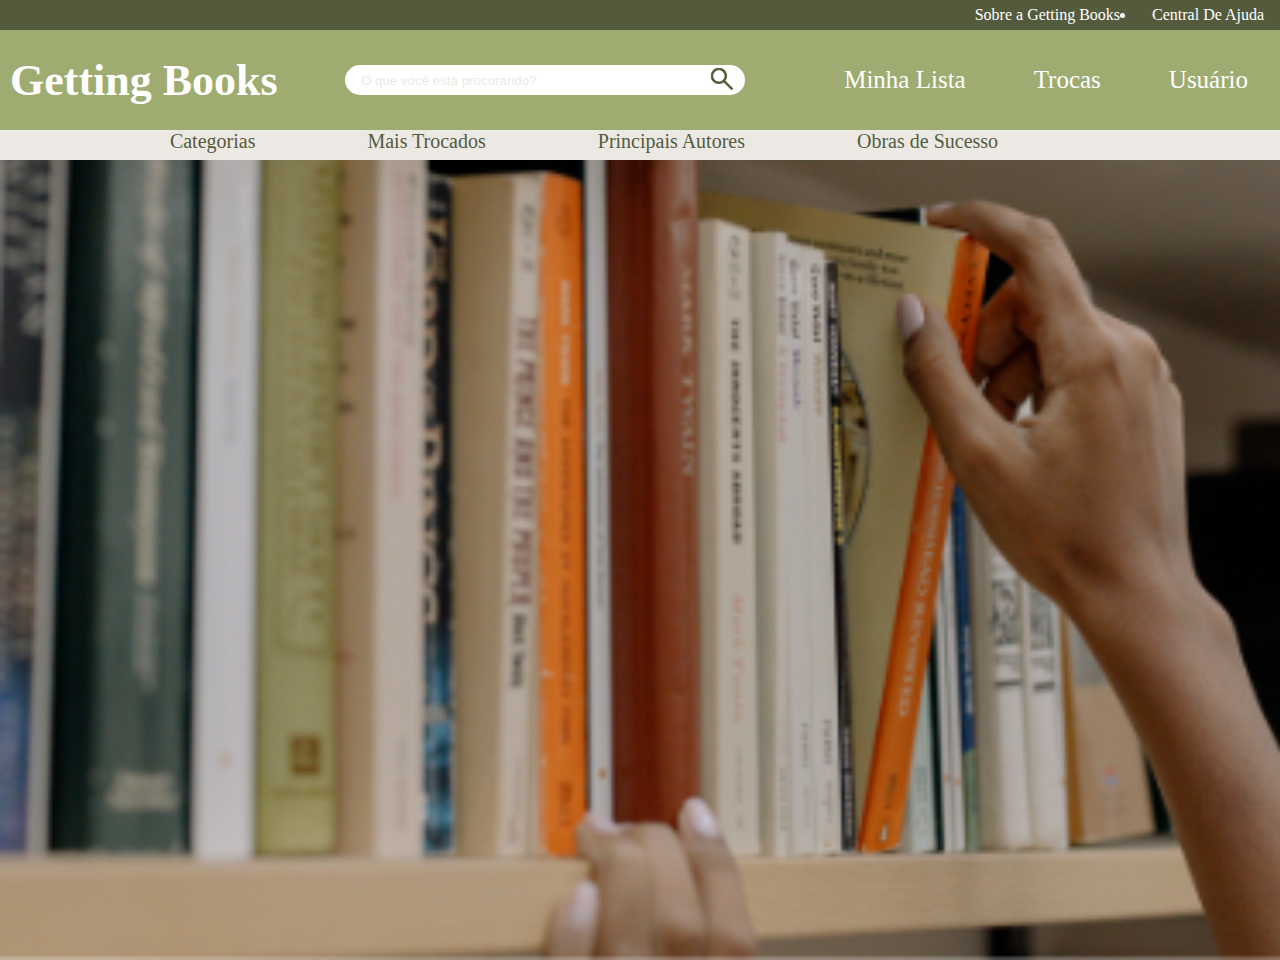
==== index.html @ 9ab5a316 "commit" ====
<!DOCTYPE html>
<html lang="pt-BR">

<head>
    <meta charset="UTF-8">
    <meta name="viewport" content="width=device-width, initial-scale=1.0">
    <title>Getting Bookssss</title>
    <link rel="stylesheet" href="style.css">

</head>

<body>
    <nav class="nav-topo">
        <a href="">Sobre a Getting Books</a>
        <li><a href="">Central De Ajuda</a></li>
    </nav>
    <header>

        <div class="logo">
            <img src="../projeto2/imgs/logo.html " alt="" width="10px">
            <h1>Getting Books</h1>
        </div>
        <form action="" class="caixa-busca">

            <input type="search" name="busca" id="busca" placeholder="O que você está procurando?">
            <button type="submit" id="btn-busca"><img src="../imgs/img1.png" alt="" width="30px"></button>
        </form>
        <div class="links-header">
            <a href=""><img src="../IMGS/favorite.png" alt="" width="30px">Minha Lista</a>
            <a href=""><img src="../IMGS/exchange.png" alt="" width="30px">Trocas</a>
            <a href=""><img src="../IMGS/person.png" alt="" width="30px">Usuário</a>
        </div>
</header>
    <nav class="nav-links">


        <a href="#">Categorias</a>
        <a href="#">Mais Trocados</a>
        <a href="#">Principais Autores</a>
        <a href="#">Obras de Sucesso</a>
    </nav>


        <section id="banner">
            <div id="txt-banner">

</body>

</html>
---- style.css ----
* {
    margin: 0;
    padding: 0;
    box-sizing: border-box;
  }
  
  :root {
    --cor-primaria: #9EAC71;
    --cor-secundaria: #545b3c;
    --cor-tres: #ece9e5;
    --BRANCO: white;
    --preto: black;
  }
  .nav-topo{
    background-color: var(--cor-secundaria);
    display: flex;
    align-items: center;
    justify-content: end;
  height: 30px;
  }
  .nav-topo li{
    color: var(--BRANCO);
  }
  .nav-topo a {
    color: var(--BRANCO);
    text-decoration: none;
    padding: 1rem;
   
  }
  
  header {
    background-color: var(--cor-primaria);
    color: var(--BRANCO);
    display: flex;
    justify-content: space-between;
    align-items: center;
    height: 100px;
  
  }
  
  .logo {
    display: flex;
    align-items: center;
    font-size: 22px;
  }
  
  .caixa-busca {
    display: flex;
    position: relative;
    align-items: center;
  }
  
  #busca {
  
    height: 30px;
    width: 400px;
    border-radius: 20px;
    border: none;
    cursor: pointer;
  
  
  }
  
  .caixa-busca ::placeholder {
    padding-left: 1rem;
    color: var(--cor-tres);
    
  }
  
  #btn-busca {
    background-color: transparent;
    border: none;
    position: absolute;
    right: 2%;
    cursor: pointer;
  
  }
  .links-header :hover{
    color: var(--cor-tres);
   
  }
  .links-header a {
  
    font-size: 25px;
    text-decoration: none;
    margin: 2rem;
    color: var(--BRANCO);
  
  }
  
  .nav-links{
    background-color: var(--cor-tres);
    display: flex;
    justify-content: center;
    height: 30px;
  }
  .nav-links a{
   
    color: var(--cor-secundaria);
    text-decoration: none;
    cursor: pointer;
    font-size: 20px;
    margin-right: 7rem;
   
  }




#banner {
    width: 100%;
    background-image: url("../imgs/Design_sem_nome-removebg-preview.png");
   
    background-size: cover;
    height: 800px;

}
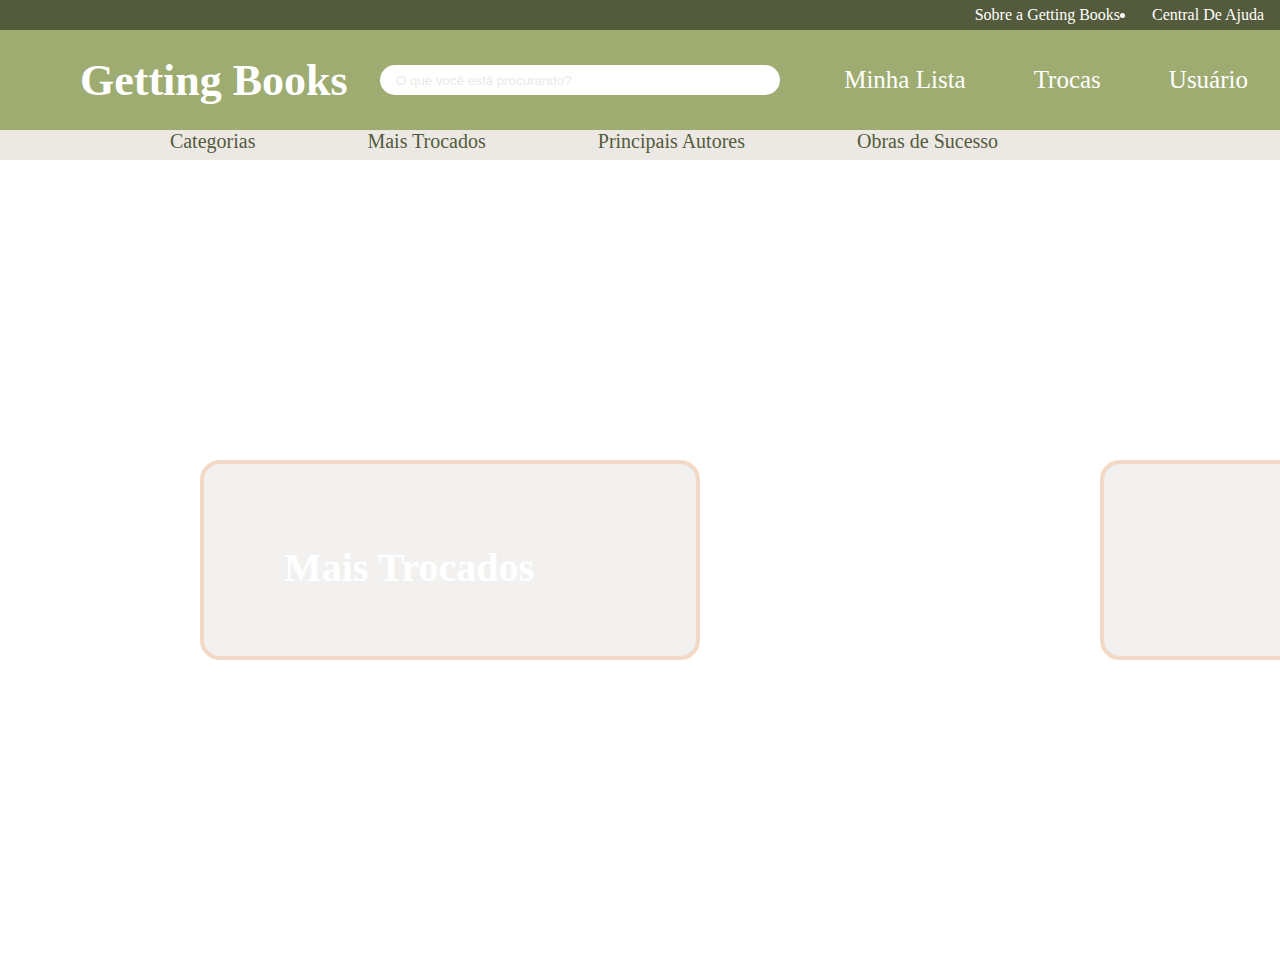
==== commit c89b9f88: "commit" ====
--- a/index.html
+++ b/index.html
@@ -17,17 +17,17 @@
     <header>
 
         <div class="logo">
-            <img src="../projeto2/imgs/logo.html " alt="" width="10px">
+            <img src="../projeto2/imgs/logo.png" alt="" width="80px">
             <h1>Getting Books</h1>
         </div>
         <form action="" class="caixa-busca">
 
             <input type="search" name="busca" id="busca" placeholder="O que você está procurando?">
-            <button type="submit" id="btn-busca"><img src="../imgs/img1.png" alt="" width="30px"></button>
+            <button type="submit" id="btn-busca"><img src="../projeto2/imgs/img1.png" alt="" width="30px"></button>
         </form>
         <div class="links-header">
-            <a href=""><img src="../IMGS/favorite.png" alt="" width="30px">Minha Lista</a>
-            <a href=""><img src="../IMGS/exchange.png" alt="" width="30px">Trocas</a>
+            <a href=""><img src="../projeto2/imgs/favorite.png" alt="" width="30px">Minha Lista</a>
+            <a href=""><img src="../projeto2/imgs/exchange.png" alt="" width="30px">Trocas</a>
             <a href=""><img src="../IMGS/person.png" alt="" width="30px">Usuário</a>
         </div>
 </header>
@@ -42,8 +42,14 @@
 
 
         <section id="banner">
-            <div id="txt-banner">
-
+           
+              
+    
+                <div class="column"><h2 class="text-card">Mais Trocados</h2></div>
+                <div class="column"><h2 id="text-card"></h2></div>
+    
+             
+       </section>
 </body>
 
 </html>--- a/style.css
+++ b/style.css
@@ -10,6 +10,7 @@
     --cor-tres: #ece9e5;
     --BRANCO: white;
     --preto: black;
+    --cor-dois:#eac1a3;
   }
   .nav-topo{
     background-color: var(--cor-secundaria);
@@ -109,9 +110,35 @@
 
 #banner {
     width: 100%;
-    background-image: url("../imgs/Design_sem_nome-removebg-preview.png");
+    background-image: url("../projeto2/imgs/Design_sem_nome-removebg-preview.png");
    
     background-size: cover;
     height: 800px;
+    display:grid;
+    grid-template-columns: repeat(2,1fr);
+    
 
 }
+
+.column{
+  
+  align-items: center;
+  font-weight: bold;
+  padding: px;
+  margin: 300px 200px;
+  background-color: var(--cor-tres);
+  border-radius: 20px;
+  width: 500px;
+  height: 200px;
+  opacity: 60%;
+  border:4px solid var(--cor-dois);
+ 
+
+}
+.text-card{
+ color: var(--BRANCO);
+
+ padding: 80px;
+ font-size: 40px;
+ font-family: Georgia, 'Times New Roman', Times, serif;
+}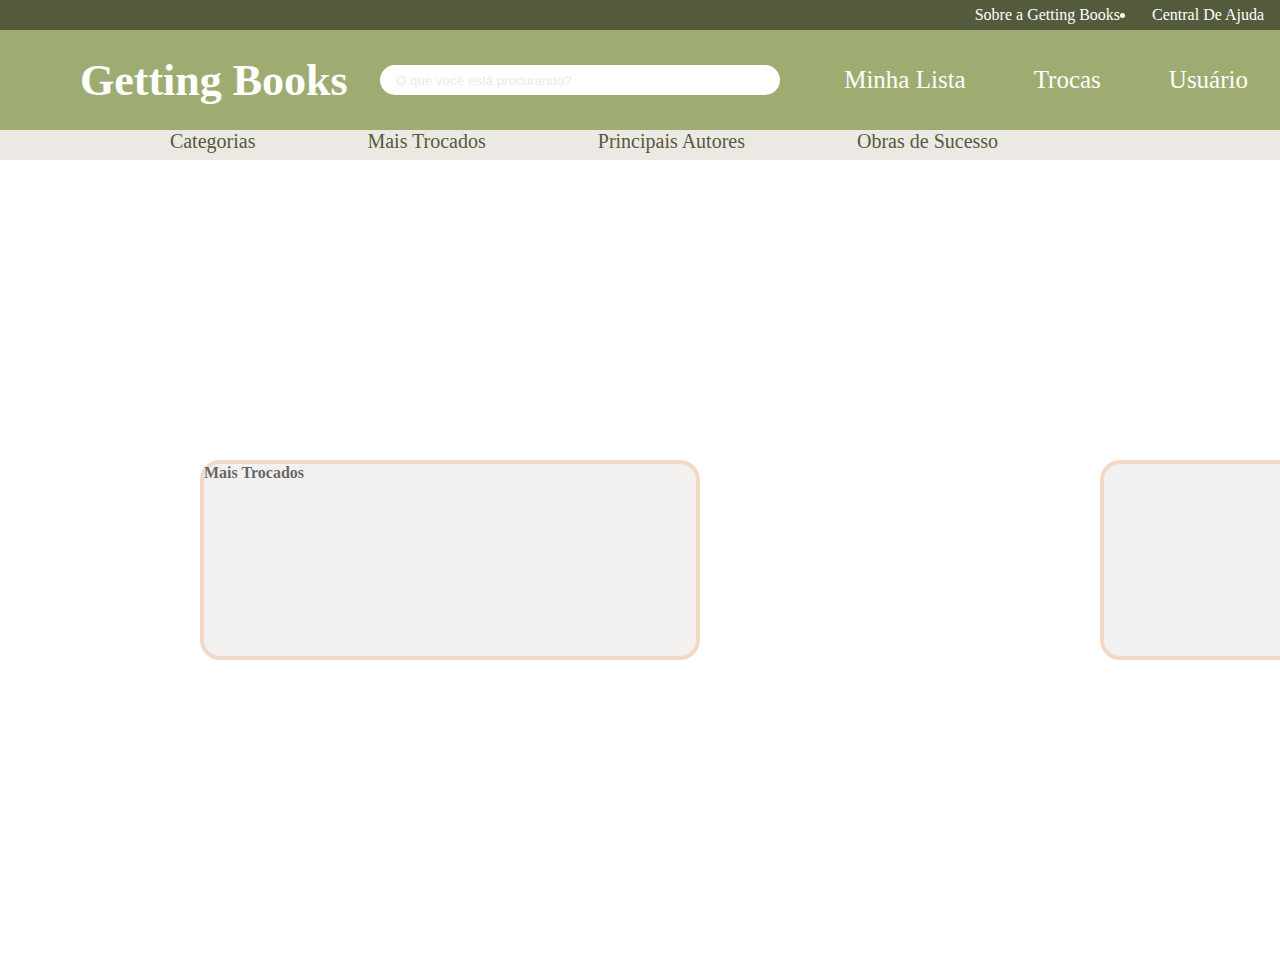
==== commit 60bda849: "commit" ====
--- a/index.html
+++ b/index.html
@@ -45,7 +45,10 @@
            
               
     
-                <div class="column"><h2 class="text-card">Mais Trocados</h2></div>
+                <div class="column"
+                
+                <h2>Mais Trocados</h2>
+        </div>
                 <div class="column"><h2 id="text-card"></h2></div>
     
              
--- a/style.css
+++ b/style.css
@@ -135,10 +135,10 @@
  
 
 }
-.text-card{
+#text-card{
  color: var(--BRANCO);
 
- padding: 80px;
+ padding: 40px;
  font-size: 40px;
  font-family: Georgia, 'Times New Roman', Times, serif;
 }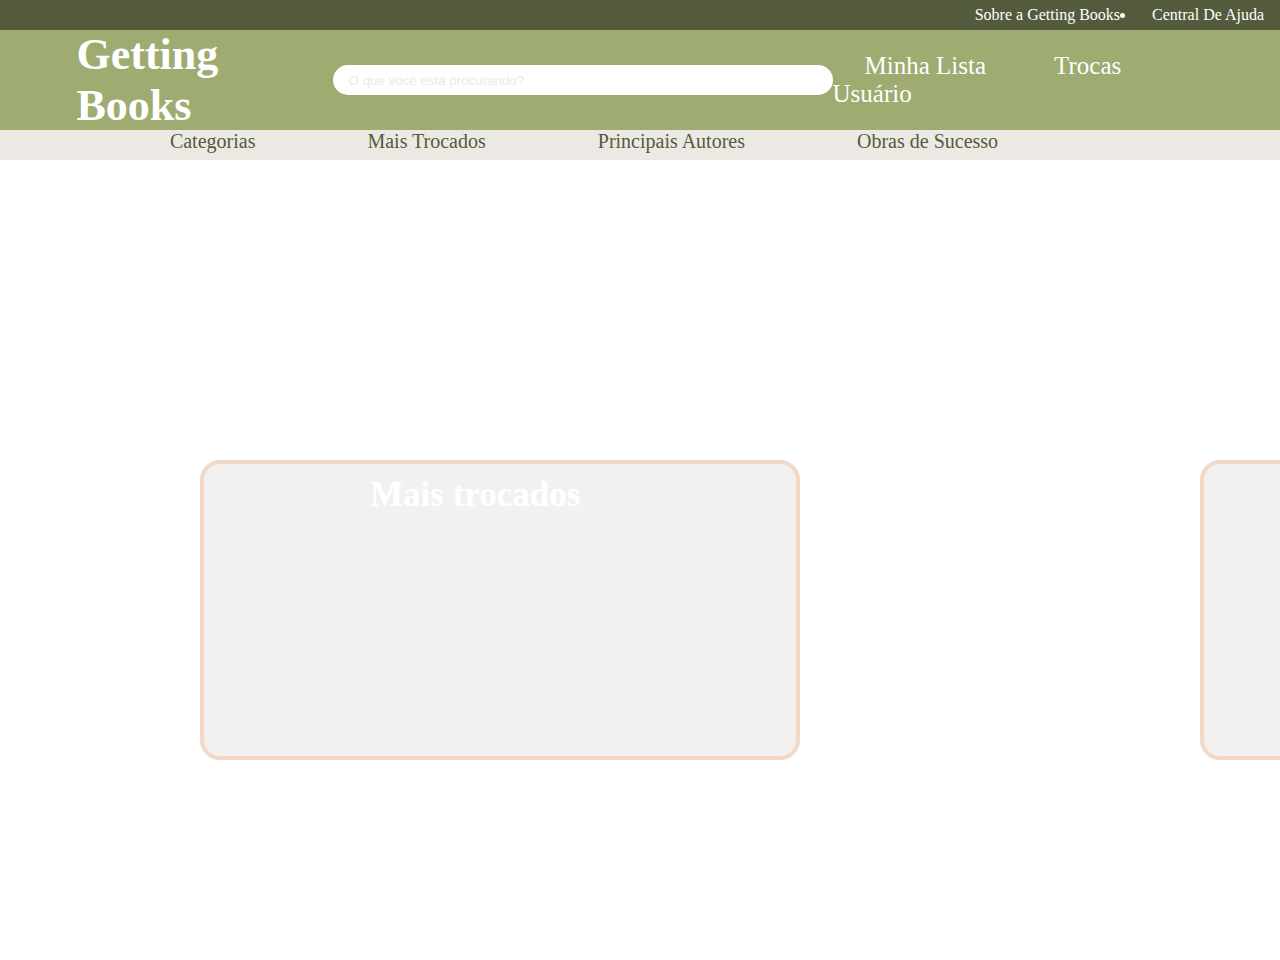
==== commit aea82346: "commit" ====
--- a/index.html
+++ b/index.html
@@ -26,9 +26,9 @@
             <button type="submit" id="btn-busca"><img src="../projeto2/imgs/img1.png" alt="" width="30px"></button>
         </form>
         <div class="links-header">
-            <a href=""><img src="../projeto2/imgs/favorite.png" alt="" width="30px">Minha Lista</a>
-            <a href=""><img src="../projeto2/imgs/exchange.png" alt="" width="30px">Trocas</a>
-            <a href=""><img src="../IMGS/person.png" alt="" width="30px">Usuário</a>
+            <a href=""><img src="../projeto2/imgs/favorite.png" alt="" width="25px">Minha Lista</a>
+            <a href=""><img src="../projeto2/imgs/exchange.png" alt="" width="25px">Trocas</a>
+            <a href=""><img src="../projeto2/imgs/person_24dp_FFFFFF_FILL0_wght400_GRAD0_opsz24.png" alt="" width="25px">Usuário</a>
         </div>
 </header>
     <nav class="nav-links">
@@ -40,19 +40,45 @@
         <a href="#">Obras de Sucesso</a>
     </nav>
 
+    <div class="outro">
+        <h1 id="text-card">Mais trocados</h1>
+    </div>
+    <div class="outra">
+        <h1 id="text-card">Recomendados</h1>
+    </div>
+    <div class="outru">
+        <img src="../projeto2/imgs/livro1.png" alt="" width="140px">
+     </div>
+     <div class="outre">
+        <img src="../projeto2/imgs/livro2.png" alt="" width="175px">
+     </div>
+     <div class="outri">
+        <img src="../projeto2/imgs/livro3.png" alt="" width="175px">
+     </div>
+     <div class="outrao">
+        <img src="../projeto2/imgs/livro4.png" alt="" width="175px">
+     </div>
+     <div class="livro1">
+        <img src="../projeto2/imgs/livro1.png" alt="" width="140px">
+     </div>
+     <div class="livro2">
+        <img src="../projeto2/imgs/livro2.png" alt="" width="175px">
+     </div>
+     <div class="livro3">
+        <img src="../projeto2/imgs/livro3.png" alt="" width="175px">
+     </div>
+     <div class="livro4">
+        <img src="../projeto2/imgs/livro4.png" alt="" width="175px">
+     </div>
 
-        <section id="banner">
-           
-              
-    
-                <div class="column"
-                
-                <h2>Mais Trocados</h2>
+
+     <section id="banner">
+        <div class="column">
         </div>
-                <div class="column"><h2 id="text-card"></h2></div>
-    
-             
-       </section>
-</body>
+        <div class="column">
+        </div>
+        </section>
 
-</html>+    </body>
+
+    </html>--- a/style.css
+++ b/style.css
@@ -11,6 +11,7 @@
     --BRANCO: white;
     --preto: black;
     --cor-dois:#eac1a3;
+    --cor-quatro:#c7b7a3;
   }
   .nav-topo{
     background-color: var(--cor-secundaria);
@@ -54,7 +55,7 @@
   #busca {
   
     height: 30px;
-    width: 400px;
+    width: 500px;
     border-radius: 20px;
     border: none;
     cursor: pointer;
@@ -128,17 +129,234 @@
   margin: 300px 200px;
   background-color: var(--cor-tres);
   border-radius: 20px;
-  width: 500px;
-  height: 200px;
+  width: 600px;
+  height: 300px;
   opacity: 60%;
   border:4px solid var(--cor-dois);
  
-
 }
 #text-card{
- color: var(--BRANCO);
-
- padding: 40px;
- font-size: 40px;
- font-family: Georgia, 'Times New Roman', Times, serif;
-}+  font-weight: bold;
+  color: var(--BRANCO);
+  font-size: 35px;
+  font-family: Georgia, 'Times New Roman', Times, serif;
+  }  
+
+.outro{
+
+  align-items: center;
+  height: 200px;
+  color: var(--BRANCO);
+  position: absolute;
+  display: flex;
+  justify-content: center;
+  margin-top: 235px;
+  margin-left: 370px;
+  clear: left;
+  z-index: 900;
+}  
+.outra{
+
+  align-items: center;
+  height: 200px;
+  color: var(--BRANCO);
+  position: absolute;
+  display: flex;
+  justify-content: center;
+  margin-top: 235px;
+  margin-left: 1350px;
+  clear: left;
+  z-index: 900;
+
+}  
+.outre{
+
+  align-items: center;
+  height: 200px;
+  color: var(--BRANCO);
+  position: absolute;
+  display: flex;
+  justify-content: center;
+  margin-top: 355px;
+  margin-left: 1320px;
+  z-index: 900;
+}  
+.outru{
+
+  align-items: center;
+  height: 200px;
+  color: var(--BRANCO);
+  position: absolute;
+  display: flex;
+  justify-content: center;
+  margin-top: 355px;
+  margin-left: 1210px;
+  z-index: 900;
+  
+}  
+.outri{
+
+  align-items: center;
+  height: 200px;
+  color: var(--BRANCO);
+  position: absolute;
+  display: flex;
+  justify-content: center;
+  margin-top: 360px;
+  margin-left: 1455px;
+  z-index: 900;
+  
+}  
+.outrao{
+
+  align-items: center;
+  height: 200px;
+  color: var(--BRANCO);
+  position: absolute;
+  display: flex;
+  justify-content: center;
+  margin-top: 360px;
+  margin-left: 1580px;
+  z-index: 900;
+  
+}  
+.livro1{
+
+  align-items: center;
+  height: 200px;
+  color: var(--BRANCO);
+  position: absolute;
+  display: flex;
+  justify-content: center;
+  margin-top: 355px;
+  margin-left: 220px;
+  z-index: 900;
+}  
+.livro2{
+
+  align-items: center;
+  height: 200px;
+  color: var(--BRANCO);
+  position: absolute;
+  display: flex;
+  justify-content: center;
+  margin-top: 355px;
+  margin-left: 330px;
+  z-index: 900;
+  
+}  
+.livro3{
+
+  align-items: center;
+  height: 200px;
+  color: var(--BRANCO);
+  position: absolute;
+  display: flex;
+  justify-content: center;
+  margin-top: 360px;
+  margin-left: 455px;
+  z-index: 900;
+  
+}  
+.livro4{
+
+  align-items: center;
+  height: 200px;
+  color: var(--BRANCO);
+  position: absolute;
+  display: flex;
+  justify-content: center;
+  margin-top: 365px;
+  margin-left: 585px;
+  z-index: 900;
+  
+}
+/*ajuda*/
+
+#ok {
+  display: flex;
+  position: relative;
+  justify-content: center;
+}
+
+.titulo1 {
+  display: flex;
+  margin-left: 30px;
+  font-size: 35px;
+  align-items: center;
+  margin: 2%;
+  border-radius: 30px;
+  background-color: #f4f4f4;
+  padding: 20px;
+  color: var(--cor-primaria);
+  align-items: center;
+  font-family: 'Lucida Sans', 'Lucida Sans Regular', 'Lucida Grande', 'Lucida Sans Unicode', Geneva, Verdana, sans-serif;
+  text-align: justify;
+}
+
+.sara {
+  display: grid;
+  grid-template-columns: repeat(2, 1fr);
+  gap: 5px;
+  align-items: center;
+  justify-content: center;
+}
+
+.btn-fale {
+  background-color: var(--cor-primaria);
+  color: white;
+  border-radius: 50px;
+  font-size: 20px;
+  display: flex;
+  align-items: center;
+  justify-content: center;
+  border: 5px;
+  margin: 3%;
+}
+
+#baby {
+  display: grid;
+  align-items: center;
+  color: white;
+  font-weight: bold;
+  padding: 30px;
+  margin: 20px 70px;
+  background-color: var(--cor-quatro);
+  border-radius: 50px;
+  width: 800px;
+  height: 100px;
+  font-family: Georgia, 'Times New Roman', Times, serif;
+  font-size: 20px;
+}
+
+#babe {
+  display: grid;
+  align-items: center;
+  color: white;
+  font-weight: bold;
+  padding: 30px;
+  margin: 30px 70px;
+  background-color: var(--cor-quatro);
+  border-radius: 50px;
+  width: 800px;
+  height: 100px;
+  font-family: Georgia, 'Times New Roman', Times, serif;
+  font-size: 20px;
+}
+
+#img {
+  display: flex;
+  align-items: center;
+  margin: 20px 70px;
+  flex-direction: column;
+}
+
+#login {
+  border: 4px solid var(--BRANCO);
+  border-radius: 40px;
+  background-color: var(--BRANCO);
+  position: relative;
+  justify-content: center;
+}
+
+
